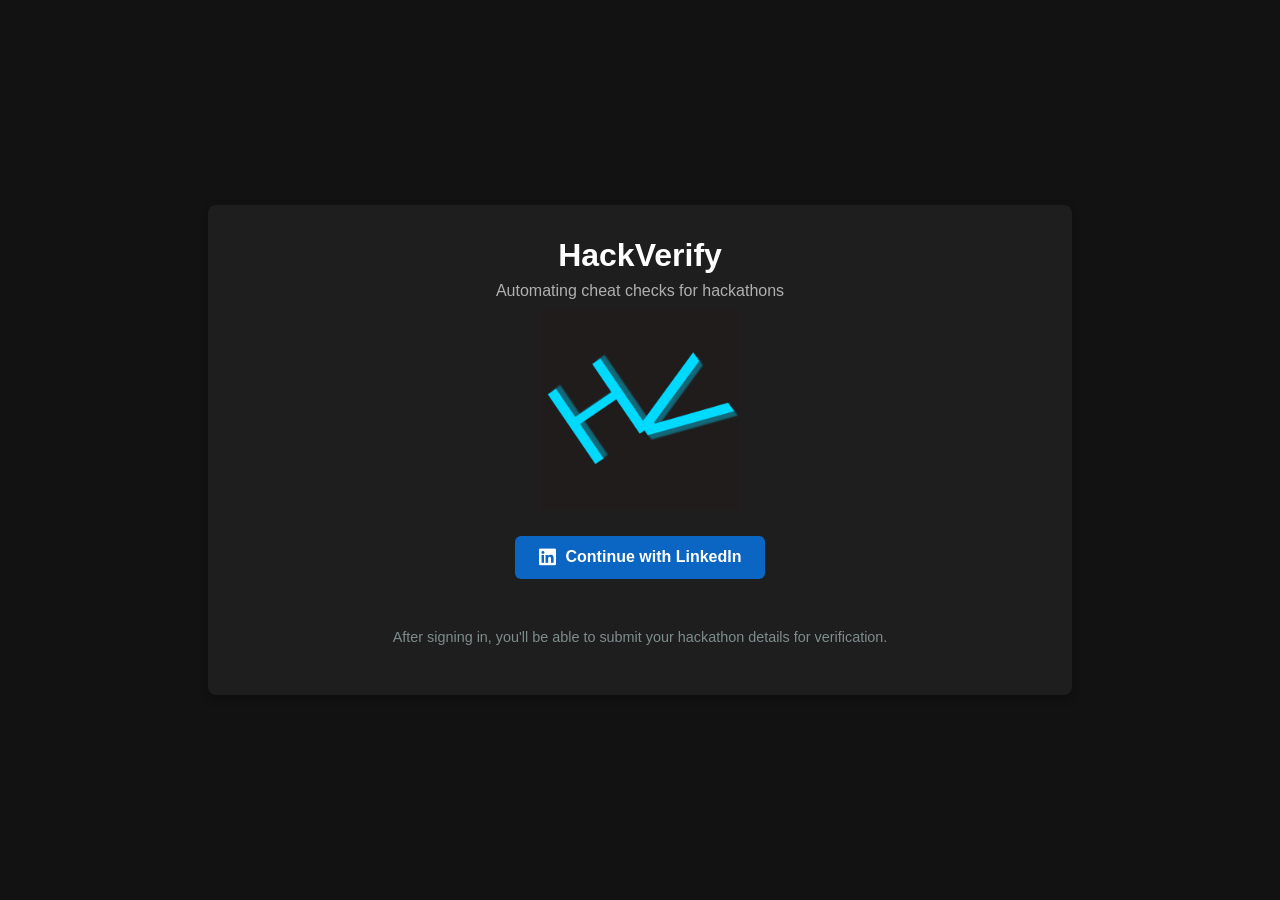
==== templates/index.html @ 03a36ad7 "style: added styling, adjusted htmls" ====
<!DOCTYPE html>
<html lang="en">
<head>
    <meta charset="UTF-8">
    <meta name="viewport" content="width=device-width, initial-scale=1.0">
    <title>HackVerify</title>
    <link rel="stylesheet" href="/static/styles.css">
    <link rel="icon" type="image/x-icon" href="../images/favicon.ico">
    <link rel="stylesheet" href="https://cdnjs.cloudflare.com/ajax/libs/font-awesome/6.4.0/css/all.min.css">
</head>
<body>
    <div class="container">
        <header>
            <h1>HackVerify</h1>
            <p>Automating cheat checks for hackathons</p>
            <img src="../images/logo.png" alt="HackVerify logo" class="logo">
        </header>
        <main>
            <div class="login-container">
                <a href="/auth/linkedin" class="linkedin-login-btn">
                    <i class="fab fa-linkedin"></i>
                    Continue with LinkedIn
                </a>

                <div class="explanation">
                    <p>After signing in, you'll be able to submit your hackathon details for verification.</p>
                </div>
            </div>
        </main>
    </div>
    <script src="/static/login.js"></script>
</body>
</html>
---- static/styles.css ----
body {
    font-family: Arial, sans-serif;
    background-color: #121212;
    color: #e0e0e0;
    margin: 0;
    padding: 0;
    display: flex;
    justify-content: center;
    align-items: center;
    height: 100vh;
}

.container {
    background-color: #1e1e1e;
    padding: 2rem;
    border-radius: 8px;
    box-shadow: 0 4px 8px rgba(0, 0, 0, 0.3);
    max-width: 800px;
    width: 100%;
}

header {
    text-align: center;
    margin-bottom: 0.5rem;
}

header h1 {
    font-size: 2rem;
    margin: 0;
    color: #ffffff;
}

header p {
    font-size: 1rem;
    color: #b0b0b0;
    margin: 0.5rem 0 0.5rem;
}

form {
    display: flex;
    flex-direction: column;
}

.form-group {
    margin-bottom: 1rem;
}

label {
    font-size: 0.9rem;
    color: #e0e0e0;
    margin-bottom: 0.5rem;
    display: block;
}

input {
    width: 100%;
    padding: 0.75rem;
    border: 1px solid #444;
    border-radius: 4px;
    font-size: 1rem;
    box-sizing: border-box;
    background-color: #2d2d2d;
    color: #e0e0e0;
}

input:focus {
    border-color: #3498db;
    outline: none;
}

button {
    background-color: #3498db;
    color: #fff;
    padding: 0.75rem;
    border: none;
    border-radius: 4px;
    font-size: 1rem;
    cursor: pointer;
    transition: background-color 0.3s ease;
}

button:hover {
    background-color: #2980b9;
}
.linkedin-login-btn {
    display: flex;
    align-items: center;
    justify-content: center;
    gap: 10px;
    background-color: #0A66C2;
    color: white;
    padding: 12px;
    border-radius: 4px;
    text-decoration: none;
    font-weight: 600;
    font-size: 1rem;
    transition: background-color 0.3s ease;
    margin-top: 1rem;
}

.linkedin-login-btn:hover {
    background-color: #004182;
}

.linkedin-login-btn i {
    font-size: 1.2rem;
}

.divider {
    display: flex;
    align-items: center;
    margin: 1.5rem 0;
}

.divider-line {
    flex: 1;
    height: 1px;
    background-color: #444;
}

.divider-text {
    padding: 0 10px;
    color: #b0b0b0;
    font-size: 0.8rem;
}

.logo {
    display: block;
    max-width: 200px;
    height: auto;
    margin: 10px auto;
}
.login-container {
    text-align: center;
    padding: 0rem;
}

.linkedin-login-btn {
    display: inline-flex;
    align-items: center;
    justify-content: center;
    gap: 10px;
    background-color: #0A66C2;
    color: white;
    padding: 12px 24px;
    border-radius: 6px;
    text-decoration: none;
    font-weight: 600;
    font-size: 1rem;
    transition: background-color 0.3s;
    margin: 1rem 0;
}

.linkedin-login-btn:hover {
    background-color: #004182;
}

.explanation {
    margin-top: 2rem;
    color: #7f8c8d;
    font-size: 0.9rem;
    line-height: 1.5;
}

.dashboard-content {
    margin-top: 2rem;
}

.status-message {
    padding: 1rem;
    margin-top: 1rem;
    border-radius: 4px;
    display: none;
}

.status-message.success {
    background-color: #e8f8f0;
    color: #2ecc71;
    border-left: 4px solid #2ecc71;
    display: block;
}

.status-message.error {
    background-color: #fdecea;
    color: #e74c3c;
    border-left: 4px solid #e74c3c;
    display: block;
}
.form-container {
    display: flex;
    gap: 2rem;
    align-items: flex-start;
}

form {
    flex: 1;
    max-width: 500px;
}

.reminder-box {
    flex: 1;
    background-color: #2d2d2d;
    padding: 1.5rem;
    border-radius: 8px;
    border-left: 4px solid #3498db;
    max-width: 400px;
}

.reminder-box h3 {
    margin-top: 0;
    color: #3498db;
    font-size: 1.2rem;
}

.reminder-box p {
    margin: 1rem 0;
    display: flex;
    align-items: flex-start;
    gap: 0.5rem;
    color: #b0b0b0;
}

.reminder-box i {
    color: #3498db;
    margin-top: 0.2rem;
}

/* For mobile responsiveness */
@media (max-width: 768px) {
    .container {
        padding: 1.5rem;
    }

    .form-container {
        flex-direction: column;
        gap: 1.5rem;
    }

    .main-form,
    .reminder-box {
        width: 100%;
    }

    .reminder-box {
        margin-top: 1rem;
    }
}
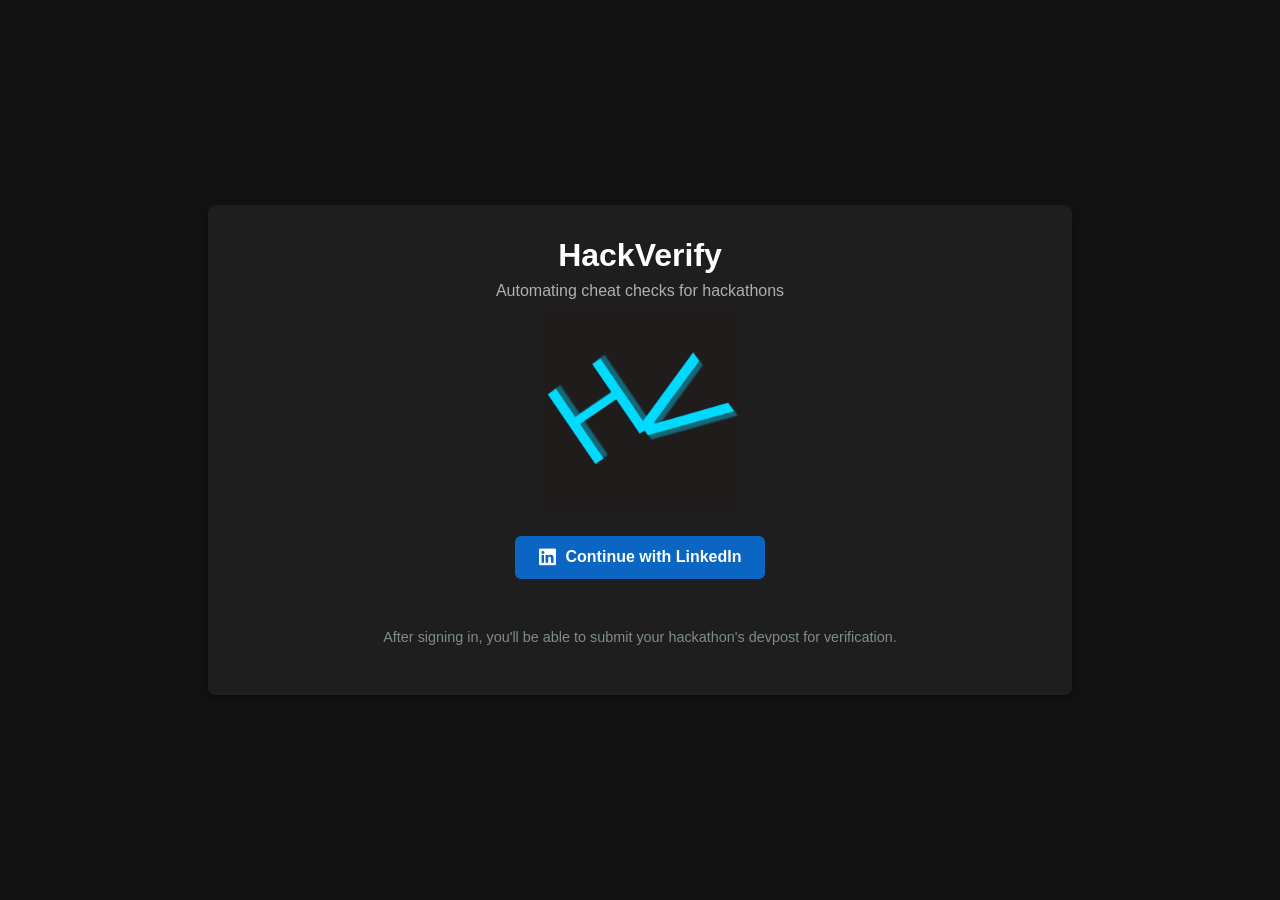
==== commit a5d5bbd2: "style: small edit to explanation" ====
--- a/templates/index.html
+++ b/templates/index.html
@@ -23,7 +23,7 @@
                 </a>
 
                 <div class="explanation">
-                    <p>After signing in, you'll be able to submit your hackathon details for verification.</p>
+                    <p>After signing in, you'll be able to submit your hackathon's devpost for verification.</p>
                 </div>
             </div>
         </main>
--- a/static/styles.css
+++ b/static/styles.css
@@ -36,9 +36,11 @@
     margin: 0.5rem 0 0.5rem;
 }
 
+
 form {
     display: flex;
     flex-direction: column;
+    margin-top: 2rem;
 }
 
 .form-group {
@@ -225,6 +227,10 @@
     margin-top: 0.2rem;
 }
 
+.spacer {
+    height: 2rem;
+    /* Adjust this value to control the space */
+}
 /* For mobile responsiveness */
 @media (max-width: 768px) {
     .container {
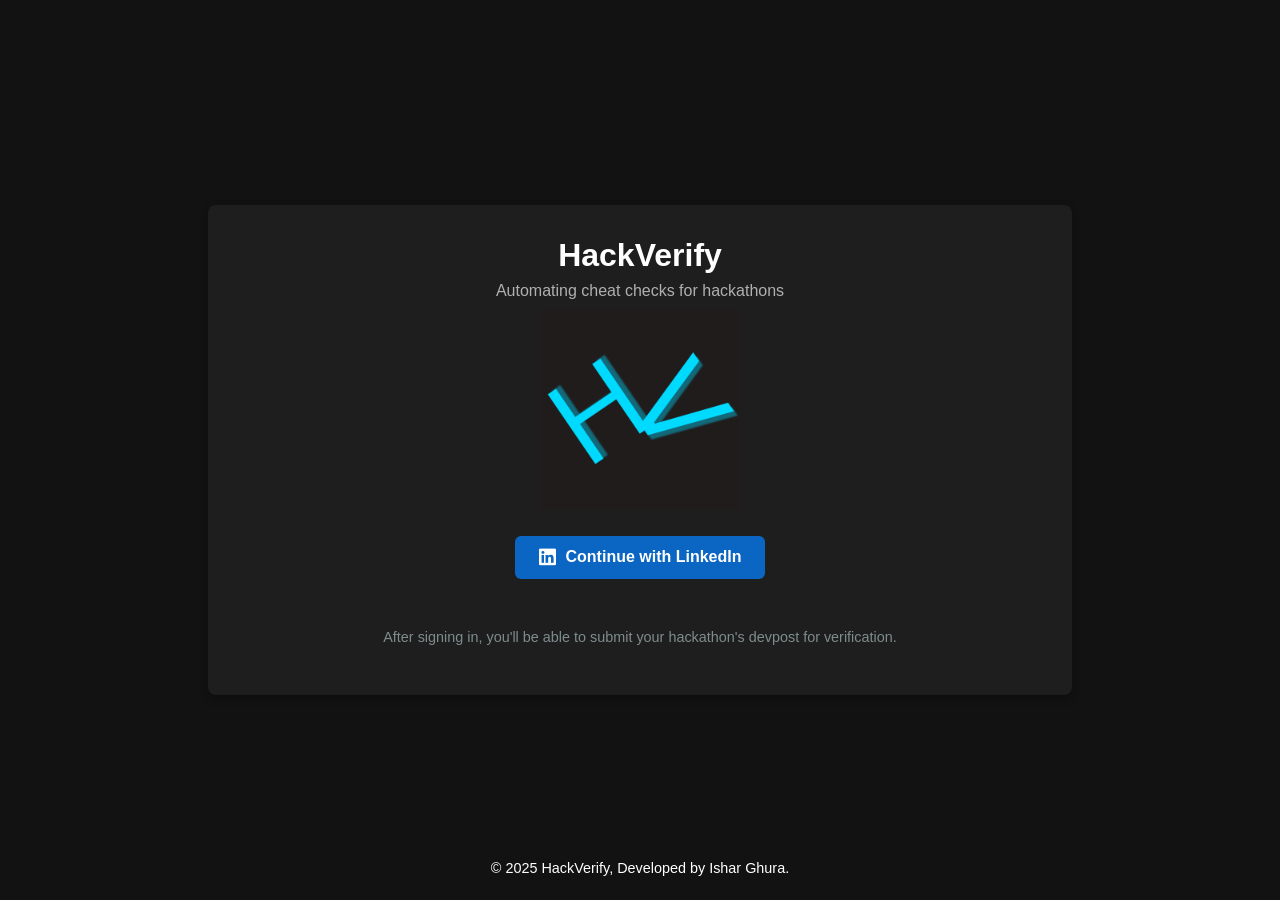
==== commit 73c610b9: "feature: created copyright footer" ====
--- a/templates/index.html
+++ b/templates/index.html
@@ -28,6 +28,9 @@
             </div>
         </main>
     </div>
+    <div class="copyright">
+        <footer>© 2025 HackVerify, Developed by Ishar Ghura.</footer>
+    </div>
     <script src="/static/login.js"></script>
 </body>
 </html>
--- a/static/styles.css
+++ b/static/styles.css
@@ -224,15 +224,23 @@
 
 .reminder-box i {
     color: #3498db;
-    margin-top: 0.2rem;
+    margin-bottom: 0.2rem;
 }
 
 .spacer {
     height: 2rem;
-    /* Adjust this value to control the space */
-}
-/* For mobile responsiveness */
-@media (max-width: 768px) {
+}
+.copyright {
+    color: #ffffff;
+    font-size: 0.9rem;
+    line-height: 1.5;
+    text-align: center;
+    width: 100%;
+    padding: 20px 0;
+    position: absolute;
+    bottom: 0;
+}
+@media only screen and (max-width: 763px) {
     .container {
         padding: 1.5rem;
     }
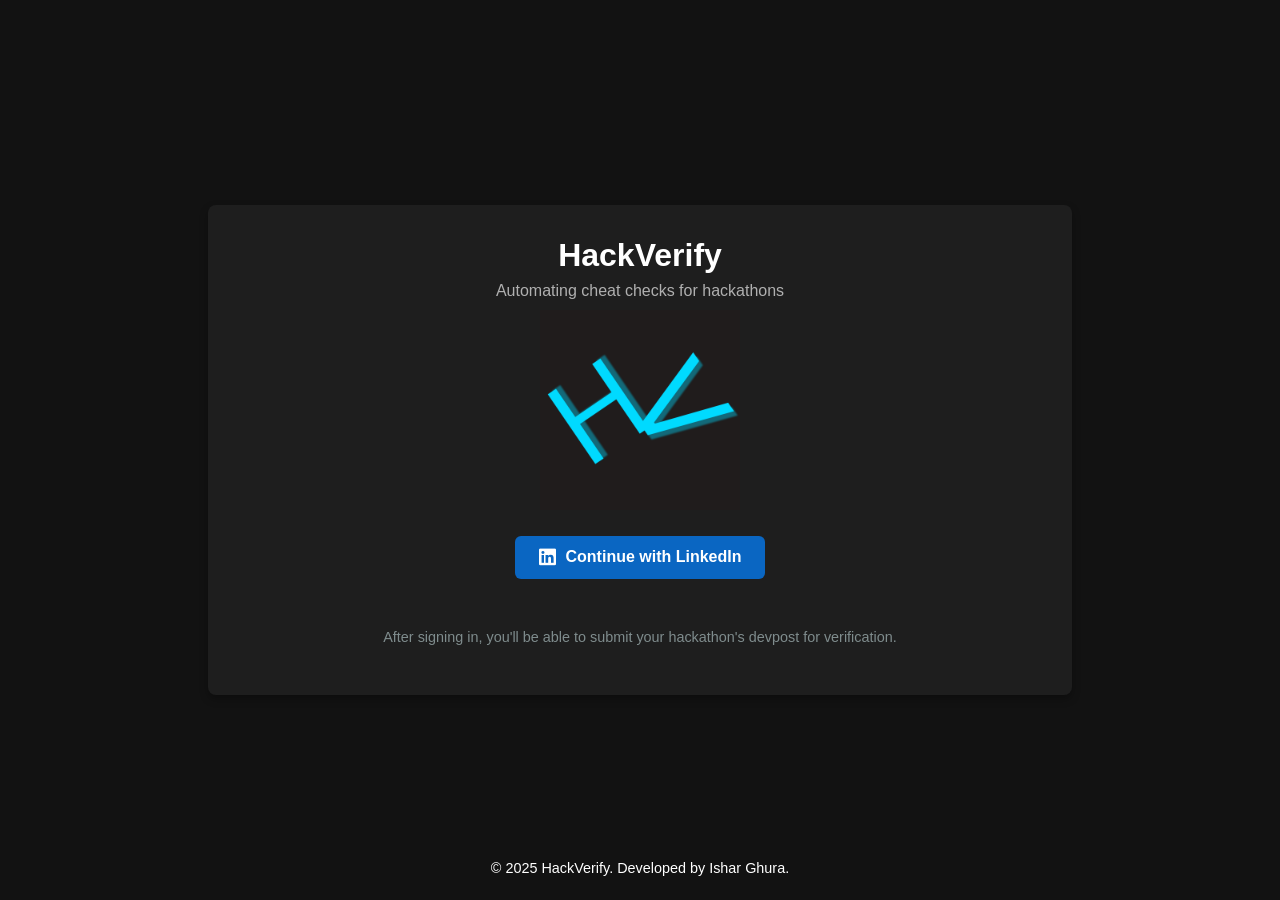
==== commit a0a27cf9: "fix: put period instead of comma" ====
--- a/templates/index.html
+++ b/templates/index.html
@@ -29,7 +29,7 @@
         </main>
     </div>
     <div class="copyright">
-        <footer>© 2025 HackVerify, Developed by Ishar Ghura.</footer>
+        <footer>© 2025 HackVerify. Developed by Ishar Ghura.</footer>
     </div>
     <script src="/static/login.js"></script>
 </body>
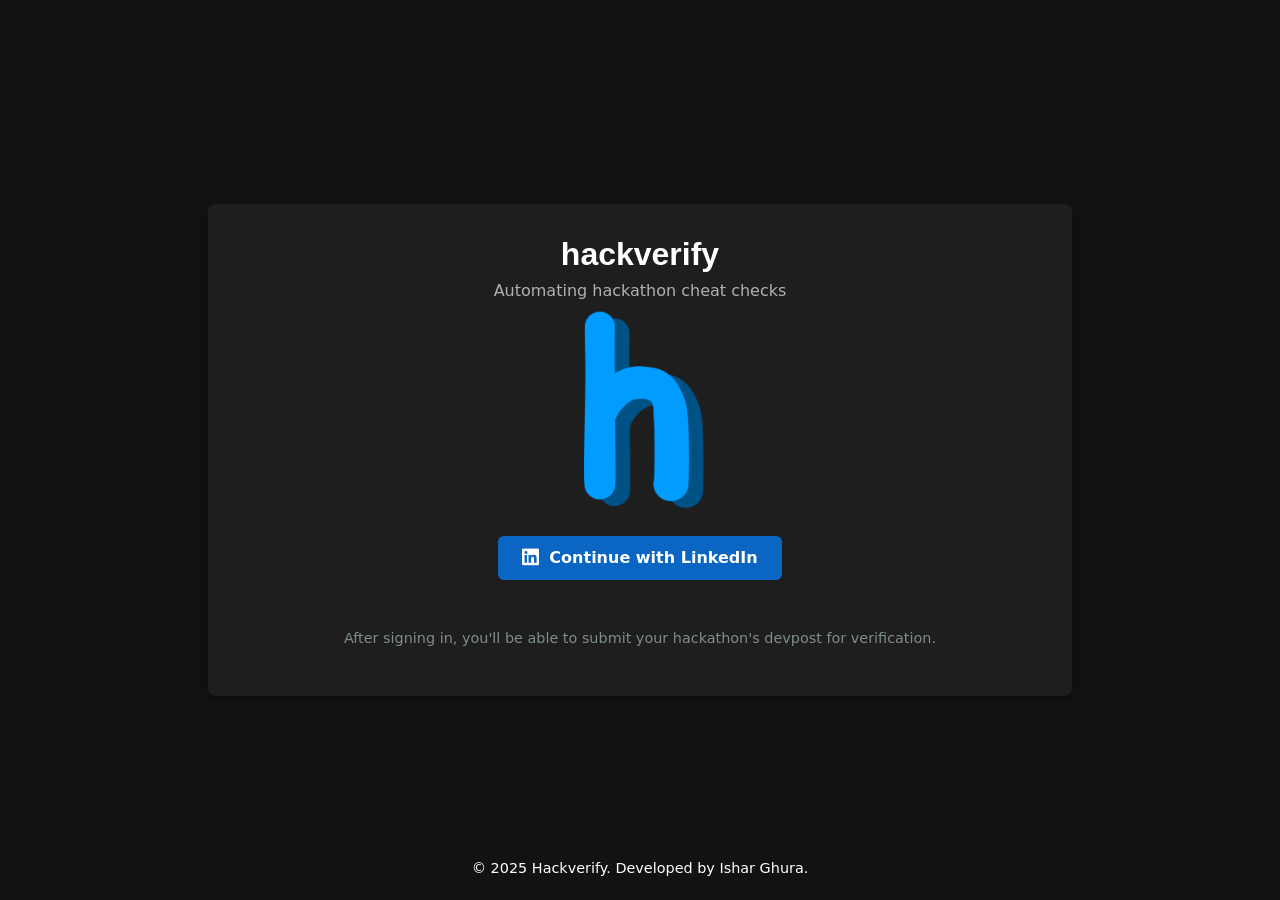
==== commit 59be2b9f: "style: new logo" ====
--- a/templates/index.html
+++ b/templates/index.html
@@ -3,7 +3,7 @@
 <head>
     <meta charset="UTF-8">
     <meta name="viewport" content="width=device-width, initial-scale=1.0">
-    <title>HackVerify</title>
+    <title>Hackverify</title>
     <link rel="stylesheet" href="/static/styles.css">
     <link rel="icon" type="image/x-icon" href="../images/favicon.ico">
     <link rel="stylesheet" href="https://cdnjs.cloudflare.com/ajax/libs/font-awesome/6.4.0/css/all.min.css">
@@ -11,9 +11,9 @@
 <body>
     <div class="container">
         <header>
-            <h1>HackVerify</h1>
-            <p>Automating cheat checks for hackathons</p>
-            <img src="../images/logo.png" alt="HackVerify logo" class="logo">
+            <h1>hackverify</h1>
+            <p>Automating hackathon cheat checks</p>
+            <img src="../images/logo.png" alt="Hackverify logo" class="logo">
         </header>
         <main>
             <div class="login-container">
@@ -29,7 +29,7 @@
         </main>
     </div>
     <div class="copyright">
-        <footer>© 2025 HackVerify. Developed by Ishar Ghura.</footer>
+        <footer>© 2025 Hackverify. Developed by Ishar Ghura.</footer>
     </div>
     <script src="/static/login.js"></script>
 </body>
--- a/static/styles.css
+++ b/static/styles.css
@@ -1,5 +1,5 @@
 body {
-    font-family: Arial, sans-serif;
+    font-family: Open-sans, system-ui, -apple-system, BlinkMacSystemFont, 'Segoe UI', Roboto, Oxygen, Ubuntu, Cantarell, 'Open Sans', 'Helvetica Neue', sans-serif;
     background-color: #121212;
     color: #e0e0e0;
     margin: 0;
@@ -25,6 +25,7 @@
 }
 
 header h1 {
+    font-family: Verdana, Geneva, Tahoma, sans-serif;
     font-size: 2rem;
     margin: 0;
     color: #ffffff;
@@ -40,7 +41,7 @@
 form {
     display: flex;
     flex-direction: column;
-    margin-top: 2rem;
+    margin-top: -1rem;
 }
 
 .form-group {
@@ -48,9 +49,9 @@
 }
 
 label {
-    font-size: 0.9rem;
+    font-size: 1.2rem;
     color: #e0e0e0;
-    margin-bottom: 0.5rem;
+    margin-bottom: 0.2rem;
     display: block;
 }
 
@@ -63,6 +64,7 @@
     box-sizing: border-box;
     background-color: #2d2d2d;
     color: #e0e0e0;
+    margin-bottom: 1rem;
 }
 
 input:focus {
@@ -206,6 +208,7 @@
     border-radius: 8px;
     border-left: 4px solid #3498db;
     max-width: 400px;
+    margin-top: 2rem;
 }
 
 .reminder-box h3 {
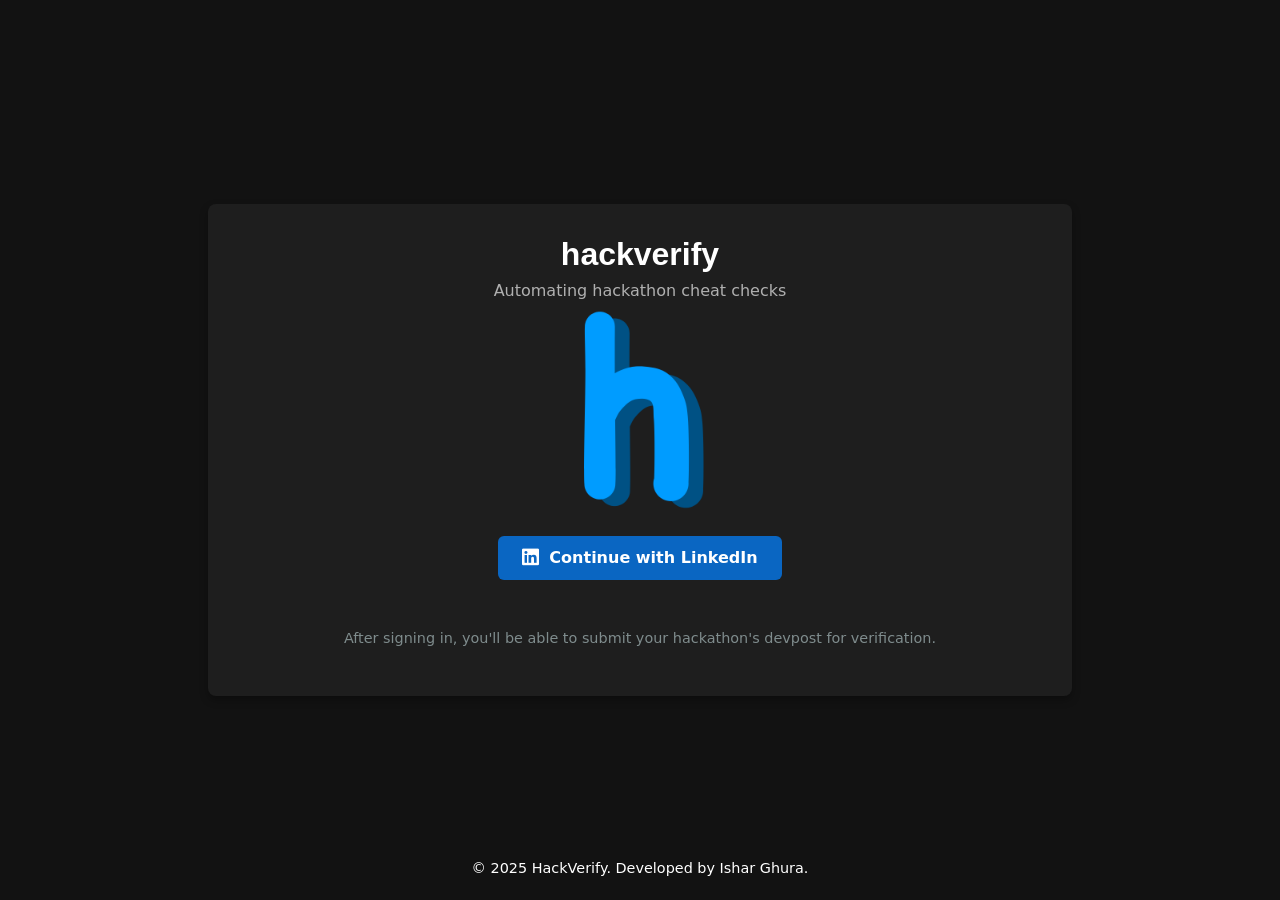
==== commit cb76978d: "style: add explanation to make verificatin smooth" ====
--- a/templates/index.html
+++ b/templates/index.html
@@ -3,7 +3,7 @@
 <head>
     <meta charset="UTF-8">
     <meta name="viewport" content="width=device-width, initial-scale=1.0">
-    <title>Hackverify</title>
+    <title>HackVerify</title>
     <link rel="stylesheet" href="/static/styles.css">
     <link rel="icon" type="image/x-icon" href="../images/favicon.ico">
     <link rel="stylesheet" href="https://cdnjs.cloudflare.com/ajax/libs/font-awesome/6.4.0/css/all.min.css">
@@ -13,7 +13,7 @@
         <header>
             <h1>hackverify</h1>
             <p>Automating hackathon cheat checks</p>
-            <img src="../images/logo.png" alt="Hackverify logo" class="logo">
+            <img src="../images/logo.png" alt="HackVerify logo" class="logo">
         </header>
         <main>
             <div class="login-container">
@@ -29,7 +29,7 @@
         </main>
     </div>
     <div class="copyright">
-        <footer>© 2025 Hackverify. Developed by Ishar Ghura.</footer>
+        <footer>© 2025 HackVerify. Developed by Ishar Ghura.</footer>
     </div>
     <script src="/static/login.js"></script>
 </body>
--- a/static/styles.css
+++ b/static/styles.css
@@ -208,7 +208,7 @@
     border-radius: 8px;
     border-left: 4px solid #3498db;
     max-width: 400px;
-    margin-top: 2rem;
+    margin-top: -2rem
 }
 
 .reminder-box h3 {
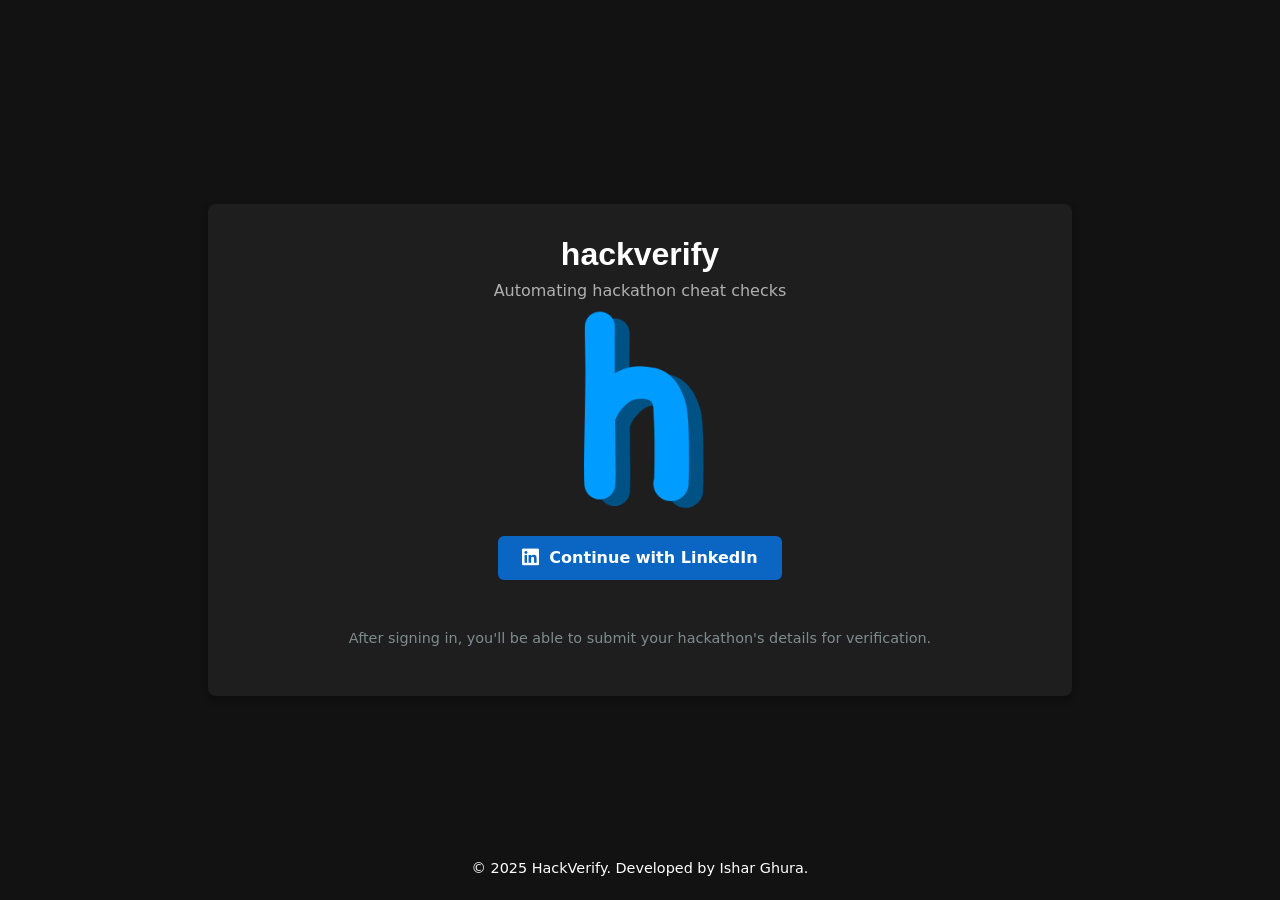
==== commit e0a80402: "style: small edit explanation" ====
--- a/templates/index.html
+++ b/templates/index.html
@@ -23,7 +23,7 @@
                 </a>
 
                 <div class="explanation">
-                    <p>After signing in, you'll be able to submit your hackathon's devpost for verification.</p>
+                    <p>After signing in, you'll be able to submit your hackathon's details for verification.</p>
                 </div>
             </div>
         </main>
--- a/static/styles.css
+++ b/static/styles.css
@@ -41,7 +41,7 @@
 form {
     display: flex;
     flex-direction: column;
-    margin-top: -1rem;
+    margin-top: 0rem;
 }
 
 .form-group {
